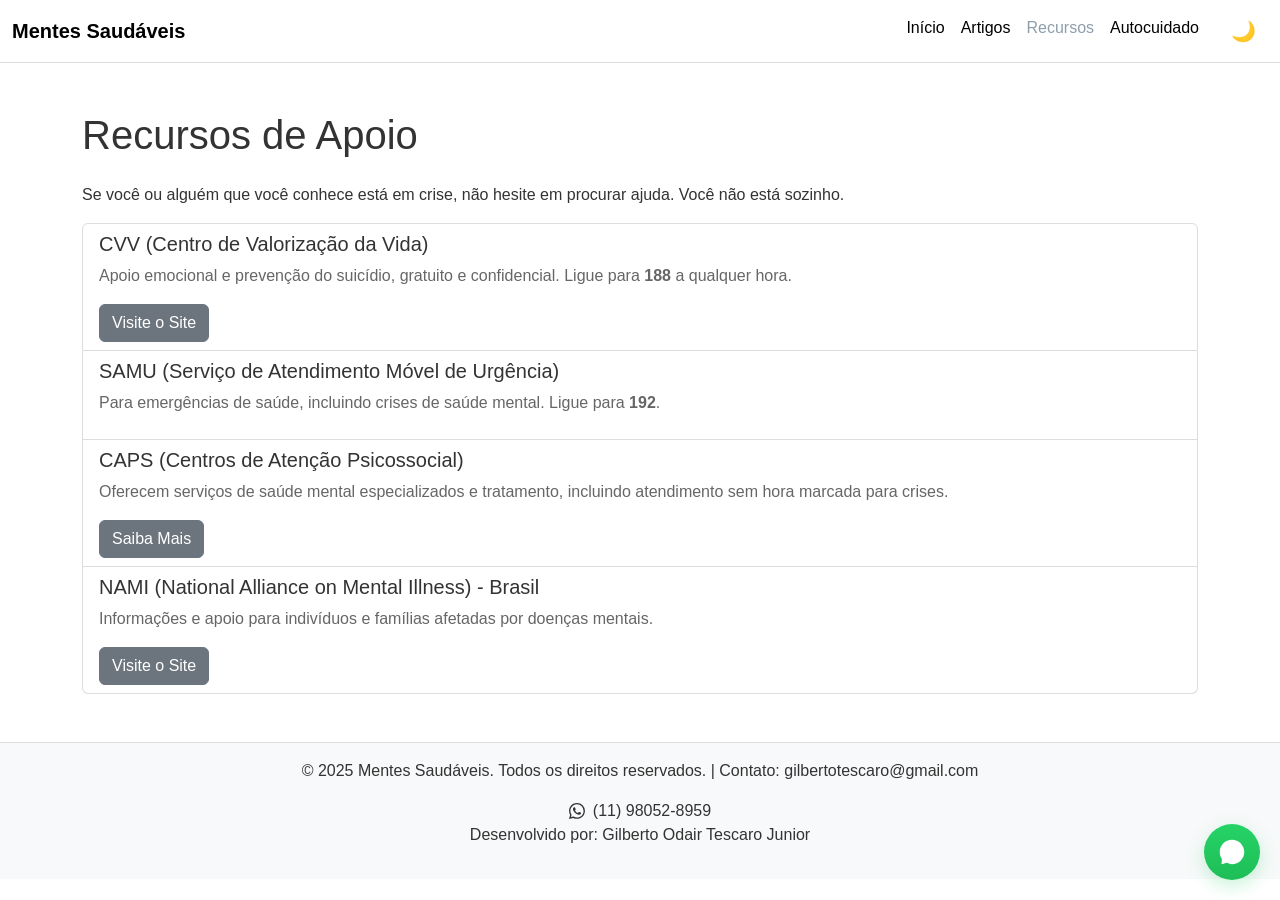
==== resources.html @ 6f0f4910 "feat: Add initial website structure for mental health awareness - Created index.html with navigation" ====
<!DOCTYPE html>
<html lang="pt-br">
<head>
    <meta charset="UTF-8">
    <meta name="viewport" content="width=device-width, initial-scale=1.0">
    <title>Recursos - Conscientização sobre Saúde Mental</title>
    <link href="https://cdn.jsdelivr.net/npm/bootstrap@5.3.0/dist/css/bootstrap.min.css" rel="stylesheet">
    <link rel="stylesheet" href="css/style.css">
</head>
<body>
    <nav class="navbar navbar-expand-lg navbar-light bg-light">
        <div class="container-fluid">
            <a class="navbar-brand" href="index.html">Mentes Saudáveis</a>
            <button class="navbar-toggler" type="button" data-bs-toggle="collapse" data-bs-target="#navbarNav" aria-controls="navbarNav" aria-expanded="false" aria-label="Toggle navigation">
                <span class="navbar-toggler-icon"></span>
            </button>
            <div class="collapse navbar-collapse" id="navbarNav">
                <ul class="navbar-nav ms-auto">
                    <li class="nav-item">
                        <a class="nav-link" href="index.html">Início</a>
                    </li>
                    <li class="nav-item">
                        <a class="nav-link" href="articles.html">Artigos</a>
                    </li>
                    <li class="nav-item">
                        <a class="nav-link active" aria-current="page" href="resources.html">Recursos</a>
                    </li>
                    <li class="nav-item">
                        <a class="nav-link" href="self-care.html">Autocuidado</a>
                    </li>
                    <li class="nav-item">
                        <button id="themeToggle" class="theme-toggle" type="button" aria-label="Ativar modo escuro">🌙</button>
                    </li>
                </ul>
            </div>
        </div>
    </nav>

    <main class="container my-5">
        <h1 class="mb-4">Recursos de Apoio</h1>
        <p>Se você ou alguém que você conhece está em crise, não hesite em procurar ajuda. Você não está sozinho.</p>
        
        <ul class="list-group">
            <li class="list-group-item">
                <h5>CVV (Centro de Valorização da Vida)</h5>
                <p>Apoio emocional e prevenção do suicídio, gratuito e confidencial. Ligue para <strong>188</strong> a qualquer hora.</p>
                <a href="https://www.cvv.org.br/" class="btn btn-secondary" target="_blank">Visite o Site</a>
            </li>
            <li class="list-group-item">
                <h5>SAMU (Serviço de Atendimento Móvel de Urgência)</h5>
                <p>Para emergências de saúde, incluindo crises de saúde mental. Ligue para <strong>192</strong>.</p>
            </li>
            <li class="list-group-item">
                <h5>CAPS (Centros de Atenção Psicossocial)</h5>
                <p>Oferecem serviços de saúde mental especializados e tratamento, incluindo atendimento sem hora marcada para crises.</p>
                <a href="https://www.gov.br/saude/pt-br/acesso-a-informacao/acoes-e-programas/caps" class="btn btn-secondary" target="_blank">Saiba Mais</a>
            </li>
            <li class="list-group-item">
                <h5>NAMI (National Alliance on Mental Illness) - Brasil</h5>
                <p>Informações e apoio para indivíduos e famílias afetadas por doenças mentais.</p>
                <a href="https://www.nami.org/Home" class="btn btn-secondary" target="_blank">Visite o Site</a>
            </li>
        </ul>
    </main>

    <footer class="bg-light text-center p-3">
        <p>&copy; 2025 Mentes Saudáveis. Todos os direitos reservados. | Contato: gilbertotescaro@gmail.com</p>
        <div class="contact-info">
            <svg xmlns="http://www.w3.org/2000/svg" width="16" height="16" fill="currentColor" class="bi bi-whatsapp" viewBox="0 0 16 16">
                <path d="M13.601 2.326A7.85 7.85 0 0 0 7.994 0C3.627 0 .068 3.558.064 7.926c0 1.399.366 2.76 1.057 3.965L0 16l4.204-1.102a7.9 7.9 0 0 0 3.79.965h.004c4.368 0 7.926-3.558 7.93-7.93A7.9 7.9 0 0 0 13.6 2.326zM7.994 14.521a6.6 6.6 0 0 1-3.356-.92l-.24-.144-2.494.654.666-2.433-.156-.251a6.56 6.56 0 0 1-1.007-3.505c0-3.626 2.957-6.584 6.591-6.584a6.56 6.56 0 0 1 4.66 1.931 6.56 6.56 0 0 1 1.928 4.66c-.004 3.639-2.961 6.592-6.592 6.592m3.615-4.934c-.197-.099-1.17-.578-1.353-.646-.182-.065-.315-.099-.445.099-.133.197-.513.646-.627.775-.114.133-.232.148-.43.05-.197-.1-.836-.308-1.592-.985-.59-.525-.985-1.175-1.103-1.372-.114-.198-.011-.304.088-.403.087-.088.197-.232.296-.346.1-.114.133-.198.198-.33.065-.134.034-.248-.015-.347-.05-.099-.445-1.076-.612-1.47-.16-.389-.323-.335-.445-.34-.114-.007-.247-.007-.38-.007a.73.73 0 0 0-.529.247c-.182.198-.691.677-.691 1.654s.71 1.916.81 2.049c.098.133 1.394 2.132 3.383 2.992.47.205.84.326 1.129.418.475.152.904.129 1.246.08.38-.058 1.171-.48 1.338-.943.164-.464.164-.86.114-.943-.049-.084-.182-.133-.38-.232"/>
            </svg>
            (11) 98052-8959
        </div>
        <p>Desenvolvido por: Gilberto Odair Tescaro Junior</p>
    </footer>

    <script src="https://cdn.jsdelivr.net/npm/bootstrap@5.3.0/dist/js/bootstrap.bundle.min.js"></script>
    <script src="js/script.js"></script>
    <!-- WhatsApp floating button -->
    <div class="whatsapp-wrap">
        <a class="whatsapp-button" href="https://wa.me/5511980528959" target="_blank" rel="noopener noreferrer" aria-label="Abrir conversa no WhatsApp com 11-980528959">
            <svg viewBox="0 0 32 32" aria-hidden="true" focusable="false" xmlns="http://www.w3.org/2000/svg">
                <title>WhatsApp</title>
                <path fill="#ffffff" d="M16.01 2C8.28 2 2 8.27 2 15.99c0 2.96.9 5.7 2.47 8.01L4 30l6.26-1.63A13.97 13.97 0 0016.01 30c7.73 0 14.01-6.28 14.01-14.01C30.02 8.28 23.74 2 16.01 2zm6.1 18.9c-.27.75-1.62 1.44-2.22 1.53-.6.09-1.31.12-2.02-.2-1.73-.64-3.37-2.22-3.92-2.95-.55-.73-.9-1.08-1-1.22-.1-.14-.18-.32-.03-.49.15-.17.36-.44.53-.64.17-.2.22-.34.33-.55.11-.2.05-.39-.02-.56-.07-.17-.7-1.7-.96-2.33-.26-.63-.51-.55-.69-.55-.18-.01-.38-.01-.58-.01-.2 0-.52.07-.8.35-.28.28-1.06 1.02-1.06 2.48 0 1.45.77 2.86.88 3.08.11.22 1.54 2.66 3.99 4.37 2.45 1.71 4.01 1.84 4.36 1.93.35.09 1.62.74 1.87 1.36.25.62.25 1.16.18 1.27z"/>
            </svg>
        </a>
        <span class="whatsapp-text" aria-hidden="true">(11) 98052-8959</span>
    </div>
</body>
</html>
---- css/style.css ----
body {
    font-family: 'Segoe UI', Tahoma, Geneva, Verdana, sans-serif;
}

.hero-section {
    background: linear-gradient(to right, #8e9eab, #eef2f3);
    padding: 100px 0;
    color: #333;
}

.navbar-brand {
    font-weight: bold;
}

.card {
    border: none;
    box-shadow: 0 4px 8px rgba(0,0,0,0.1);
    transition: transform 0.2s;
}

.card:hover {
    transform: translateY(-5px);
}

.btn-primary {
    background-color: #8e9eab;
    border-color: #8e9eab;
}

.btn-primary:hover {
    background-color: #5c6b73;
    border-color: #5c6b73;
}

.contact-info {
    display: flex;
    justify-content: center;
    align-items: center;
    gap: 8px;
}

/* WhatsApp floating button */
.whatsapp-wrap {
    position: fixed;
    right: 20px;
    bottom: 20px;
    z-index: 9999;
}
.whatsapp-wrap .whatsapp-button {
    position: relative;
    width: 56px;
    height: 56px;
    background: linear-gradient(180deg,#25d366 0%, #1ebe57 100%);
    border-radius: 50%;
    display: flex;
    align-items: center;
    justify-content: center;
    box-shadow: 0 6px 18px rgba(37,211,102,0.25);
    text-decoration: none;
    transition: transform 150ms ease, box-shadow 150ms ease;
}
.whatsapp-wrap .whatsapp-button:hover {
    transform: translateY(-4px) scale(1.03);
    box-shadow: 0 10px 22px rgba(37,211,102,0.28);
}
.whatsapp-wrap .whatsapp-button svg {
    width: 28px;
    height: 28px;
    color: #fff;
    display: block;
}
/* label that shows phone on hover - vertically centered next to button */
.whatsapp-text {
    position: absolute;
    right: calc(100% + 12px);
    top: 50%;
    transform: translateY(-50%) translateX(6px);
    background: #25d366;
    color: #fff;
    padding: 8px 12px;
    border-radius: 20px;
    font-weight: 600;
    font-size: 14px;
    white-space: nowrap;
    box-shadow: 0 6px 18px rgba(0,0,0,0.12);
    opacity: 0;
    transition: opacity 160ms ease, transform 160ms ease;
    pointer-events: none;
}
/* show text when hovering wrapper (button or text) */
.whatsapp-wrap:hover .whatsapp-text,
.whatsapp-wrap:focus-within .whatsapp-text,
.whatsapp-wrap .whatsapp-button.show-text + .whatsapp-text {
    opacity: 1;
    transform: translateY(-50%) translateX(0);
    pointer-events: auto;
}
/* accessible visually-hidden class */
.sr-only {
    position: absolute !important;
    width: 1px !important;
    height: 1px !important;
    padding: 0 !important;
    margin: -1px !important;
    overflow: hidden !important;
    clip: rect(0, 0, 0, 0) !important;
    white-space: nowrap !important;
    border: 0 !important;
}

/* Dark mode theme */
:root {
    --bg-primary: #ffffff;
    --bg-secondary: #f8f9fa;
    --text-primary: #333333;
    --text-secondary: #666666;
    --border-color: #dddddd;
    --card-bg: #ffffff;
    --card-shadow: rgba(0, 0, 0, 0.1);
    --hero-start: #8e9eab;
    --hero-end: #eef2f3;
    --navbar-bg: #ffffff;
    --navbar-text: #000000;
    --nav-link-hover: #8e9eab;
}

body.dark-mode {
    --bg-primary: #1a1a1a;
    --bg-secondary: #2d2d2d;
    --text-primary: #e0e0e0;
    --text-secondary: #b0b0b0;
    --border-color: #444444;
    --card-bg: #2d2d2d;
    --card-shadow: rgba(0, 0, 0, 0.5);
    --hero-start: #4a5568;
    --hero-end: #2d3748;
    --navbar-bg: #1a1a1a;
    --navbar-text: #e0e0e0;
    --nav-link-hover: #a0c4ff;
}

body {
    background-color: var(--bg-primary);
    color: var(--text-primary);
    transition: background-color 300ms ease, color 300ms ease;
}

.navbar {
    background-color: var(--navbar-bg) !important;
    border-bottom: 1px solid var(--border-color);
}

.navbar-brand {
    color: var(--navbar-text) !important;
}

.nav-link {
    color: var(--navbar-text) !important;
    transition: color 200ms ease;
}

.nav-link:hover,
.nav-link.active {
    color: var(--nav-link-hover) !important;
}

.hero-section {
    background: linear-gradient(to right, var(--hero-start), var(--hero-end));
    color: var(--text-primary);
}

.card {
    background-color: var(--card-bg);
    color: var(--text-primary);
    box-shadow: 0 4px 8px var(--card-shadow);
    border: 1px solid var(--border-color);
}

.card-title {
    color: var(--text-primary);
}

.card-text {
    color: var(--text-secondary);
}

.contact-info {
    color: var(--text-primary);
}

footer {
    background-color: var(--bg-secondary) !important;
    color: var(--text-primary);
    border-top: 1px solid var(--border-color);
}

.accordion-button {
    background-color: var(--card-bg);
    color: var(--text-primary);
    border: 1px solid var(--border-color);
}

.accordion-button:not(.collapsed) {
    background-color: var(--bg-secondary);
    color: var(--text-primary);
}

.accordion-body {
    background-color: var(--card-bg);
    color: var(--text-secondary);
    border-top: 1px solid var(--border-color);
}

.list-group-item {
    background-color: var(--card-bg);
    color: var(--text-primary);
    border: 1px solid var(--border-color);
}

.list-group-item h5 {
    color: var(--text-primary);
}

.list-group-item p {
    color: var(--text-secondary);
}

/* Theme toggle button */
.theme-toggle {
    background: none;
    border: none;
    color: var(--navbar-text);
    cursor: pointer;
    font-size: 20px;
    padding: 8px 12px;
    display: flex;
    align-items: center;
    justify-content: center;
    transition: color 200ms ease, transform 150ms ease;
    margin-left: 12px;
}

.theme-toggle:hover {
    transform: scale(1.1);
    color: var(--nav-link-hover);
}

.theme-toggle:focus {
    outline: 2px solid var(--nav-link-hover);
    outline-offset: 2px;
}

h1, h2, h3, h4, h5, h6 {
    color: var(--text-primary);
}
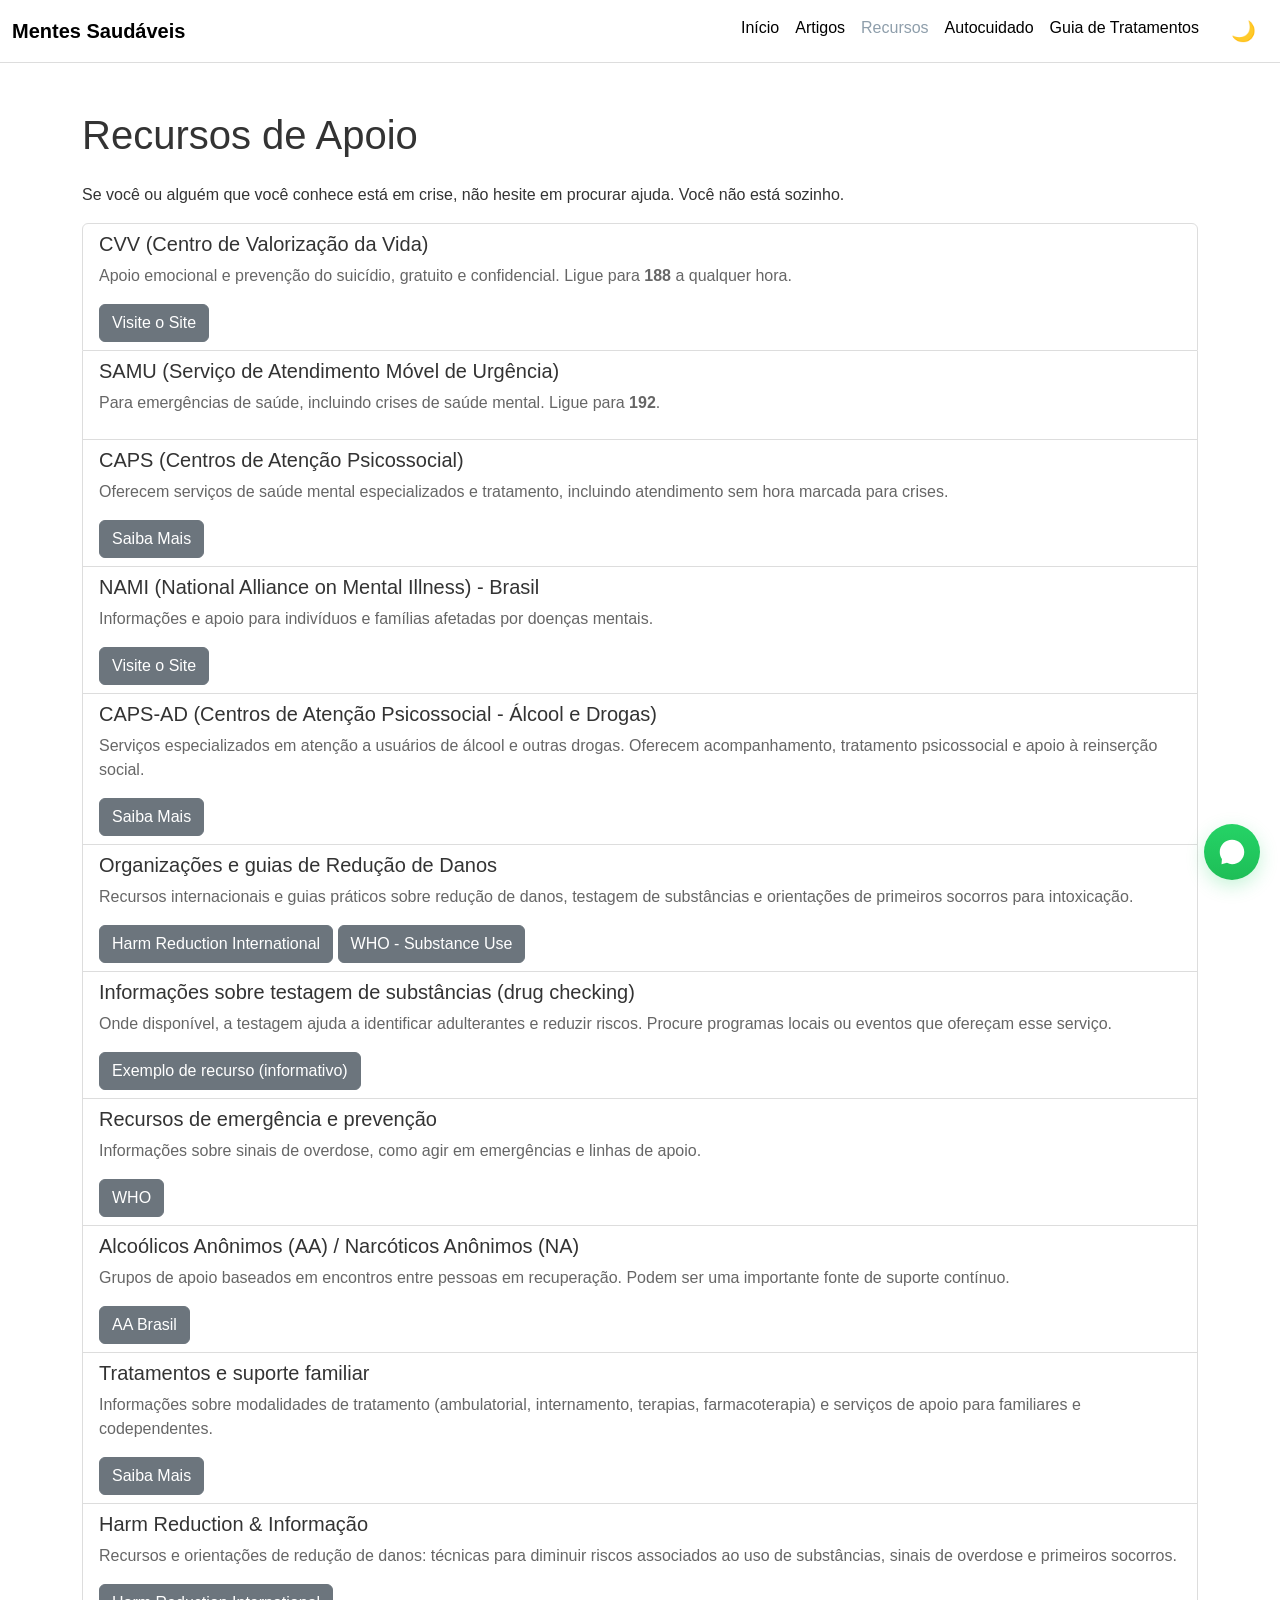
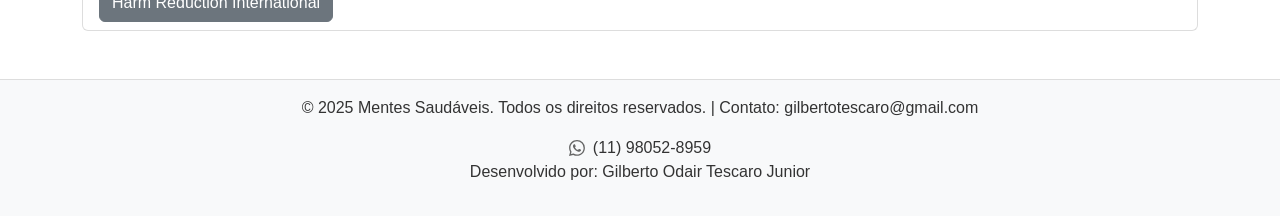
==== commit 68b3d63a: "feat: add treatment guide and resources for substance use - Introduced a new "Guia de Tratamentos" p" ====
--- a/resources.html
+++ b/resources.html
@@ -27,6 +27,9 @@
                     </li>
                     <li class="nav-item">
                         <a class="nav-link" href="self-care.html">Autocuidado</a>
+                    </li>
+                    <li class="nav-item">
+                        <a class="nav-link" href="treatments.html">Guia de Tratamentos</a>
                     </li>
                     <li class="nav-item">
                         <button id="themeToggle" class="theme-toggle" type="button" aria-label="Ativar modo escuro">🌙</button>
@@ -60,10 +63,46 @@
                 <p>Informações e apoio para indivíduos e famílias afetadas por doenças mentais.</p>
                 <a href="https://www.nami.org/Home" class="btn btn-secondary" target="_blank">Visite o Site</a>
             </li>
+            <li class="list-group-item" id="substance-resources">
+                <h5>CAPS-AD (Centros de Atenção Psicossocial - Álcool e Drogas)</h5>
+                <p>Serviços especializados em atenção a usuários de álcool e outras drogas. Oferecem acompanhamento, tratamento psicossocial e apoio à reinserção social.</p>
+                <a href="https://www.gov.br/saude/pt-br" class="btn btn-secondary" target="_blank">Saiba Mais</a>
+            </li>
+            <li class="list-group-item">
+                <h5>Organizações e guias de Redução de Danos</h5>
+                <p>Recursos internacionais e guias práticos sobre redução de danos, testagem de substâncias e orientações de primeiros socorros para intoxicação.</p>
+                <a href="https://www.hri.global/" class="btn btn-secondary" target="_blank">Harm Reduction International</a>
+                <a href="https://www.who.int/health-topics/substance-use" class="btn btn-secondary" target="_blank">WHO - Substance Use</a>
+            </li>
+            <li class="list-group-item">
+                <h5>Informações sobre testagem de substâncias (drug checking)</h5>
+                <p>Onde disponível, a testagem ajuda a identificar adulterantes e reduzir riscos. Procure programas locais ou eventos que ofereçam esse serviço.</p>
+                <a href="https://www.ukcia.org/" class="btn btn-secondary" target="_blank">Exemplo de recurso (informativo)</a>
+            </li>
+            <li class="list-group-item">
+                <h5>Recursos de emergência e prevenção</h5>
+                <p>Informações sobre sinais de overdose, como agir em emergências e linhas de apoio.</p>
+                <a href="https://www.who.int/" class="btn btn-secondary" target="_blank">WHO</a>
+            </li>
+            <li class="list-group-item">
+                <h5>Alcoólicos Anônimos (AA) / Narcóticos Anônimos (NA)</h5>
+                <p>Grupos de apoio baseados em encontros entre pessoas em recuperação. Podem ser uma importante fonte de suporte contínuo.</p>
+                <a href="https://www.aa.org.br/" class="btn btn-secondary" target="_blank">AA Brasil</a>
+            </li>
+            <li class="list-group-item">
+                <h5>Tratamentos e suporte familiar</h5>
+                <p>Informações sobre modalidades de tratamento (ambulatorial, internamento, terapias, farmacoterapia) e serviços de apoio para familiares e codependentes.</p>
+                <a href="#" class="btn btn-secondary">Saiba Mais</a>
+            </li>
+            <li class="list-group-item">
+                <h5>Harm Reduction & Informação</h5>
+                <p>Recursos e orientações de redução de danos: técnicas para diminuir riscos associados ao uso de substâncias, sinais de overdose e primeiros socorros.</p>
+                <a href="https://www.hri.global/" class="btn btn-secondary" target="_blank">Harm Reduction International</a>
+            </li>
         </ul>
     </main>
 
-    <footer class="bg-light text-center p-3">
+    <footer class="text-center p-3 site-footer">
         <p>&copy; 2025 Mentes Saudáveis. Todos os direitos reservados. | Contato: gilbertotescaro@gmail.com</p>
         <div class="contact-info">
             <svg xmlns="http://www.w3.org/2000/svg" width="16" height="16" fill="currentColor" class="bi bi-whatsapp" viewBox="0 0 16 16">
--- a/css/style.css
+++ b/css/style.css
@@ -194,6 +194,16 @@
     border-top: 1px solid var(--border-color);
 }
 
+/* site-footer: use theme variables and remove Bootstrap bg-light conflicts */
+.site-footer {
+    background-color: var(--bg-secondary) !important;
+    color: var(--text-primary) !important;
+    border-top: 1px solid var(--border-color) !important;
+}
+.site-footer .contact-info svg {
+    color: var(--text-secondary);
+}
+
 .accordion-button {
     background-color: var(--card-bg);
     color: var(--text-primary);
@@ -252,4 +262,109 @@
 
 h1, h2, h3, h4, h5, h6 {
     color: var(--text-primary);
+}
+
+/* Treatment search and filter styles */
+.search-card {
+    background-color: var(--card-bg);
+    border: 1px solid var(--border-color);
+    box-shadow: 0 2px 8px var(--card-shadow);
+}
+
+.search-card .card-title {
+    color: var(--text-primary);
+}
+
+.treatment-card {
+    background-color: var(--card-bg);
+    border: 1px solid var(--border-color);
+    transition: transform 150ms ease, box-shadow 150ms ease;
+}
+
+.treatment-card:hover {
+    transform: translateY(-3px);
+    box-shadow: 0 6px 16px var(--card-shadow);
+}
+
+.treatment-card .card-header {
+    background-color: var(--bg-secondary) !important;
+    border-bottom: 1px solid var(--border-color);
+}
+
+.treatment-card .card-header h5 {
+    color: var(--text-primary);
+    margin-bottom: 8px;
+}
+
+.treatment-card .card-body {
+    color: var(--text-secondary);
+}
+
+.treatment-card .card-body p {
+    margin-bottom: 16px;
+}
+
+.treatment-card .card-body dl {
+    margin-bottom: 0;
+}
+
+.treatment-card .card-body dt {
+    font-weight: 600;
+    color: var(--text-primary);
+}
+
+.treatment-card .card-body dd {
+    color: var(--text-secondary);
+    margin-bottom: 0.5rem;
+}
+
+.treatment-results {
+    min-height: 300px;
+}
+
+.emergency-card {
+    background-color: var(--card-bg);
+    transition: all 150ms ease;
+}
+
+.emergency-card:hover {
+    background-color: rgba(255, 0, 0, 0.02);
+    box-shadow: 0 4px 15px rgba(255, 0, 0, 0.15);
+}
+
+.service-card {
+    background-color: var(--card-bg);
+    border: 1px solid var(--border-color);
+    transition: all 150ms ease;
+}
+
+.service-card:hover {
+    box-shadow: 0 4px 15px var(--card-shadow);
+    transform: translateY(-2px);
+}
+
+.local-services-section {
+    background-color: var(--card-bg);
+    padding: 20px;
+    border-radius: 8px;
+    border-left: 5px solid var(--primary-color);
+}
+
+#treatmentSearch,
+#categoryFilter {
+    background-color: var(--bg-primary);
+    color: var(--text-primary);
+    border-color: var(--border-color);
+}
+
+#treatmentSearch::placeholder {
+    color: var(--text-secondary);
+}
+
+#treatmentSearch:focus,
+#categoryFilter:focus {
+    background-color: var(--bg-primary);
+    color: var(--text-primary);
+    border-color: var(--nav-link-hover);
+    box-shadow: 0 0 0 0.2rem rgba(160, 196, 255, 0.25);
 }
